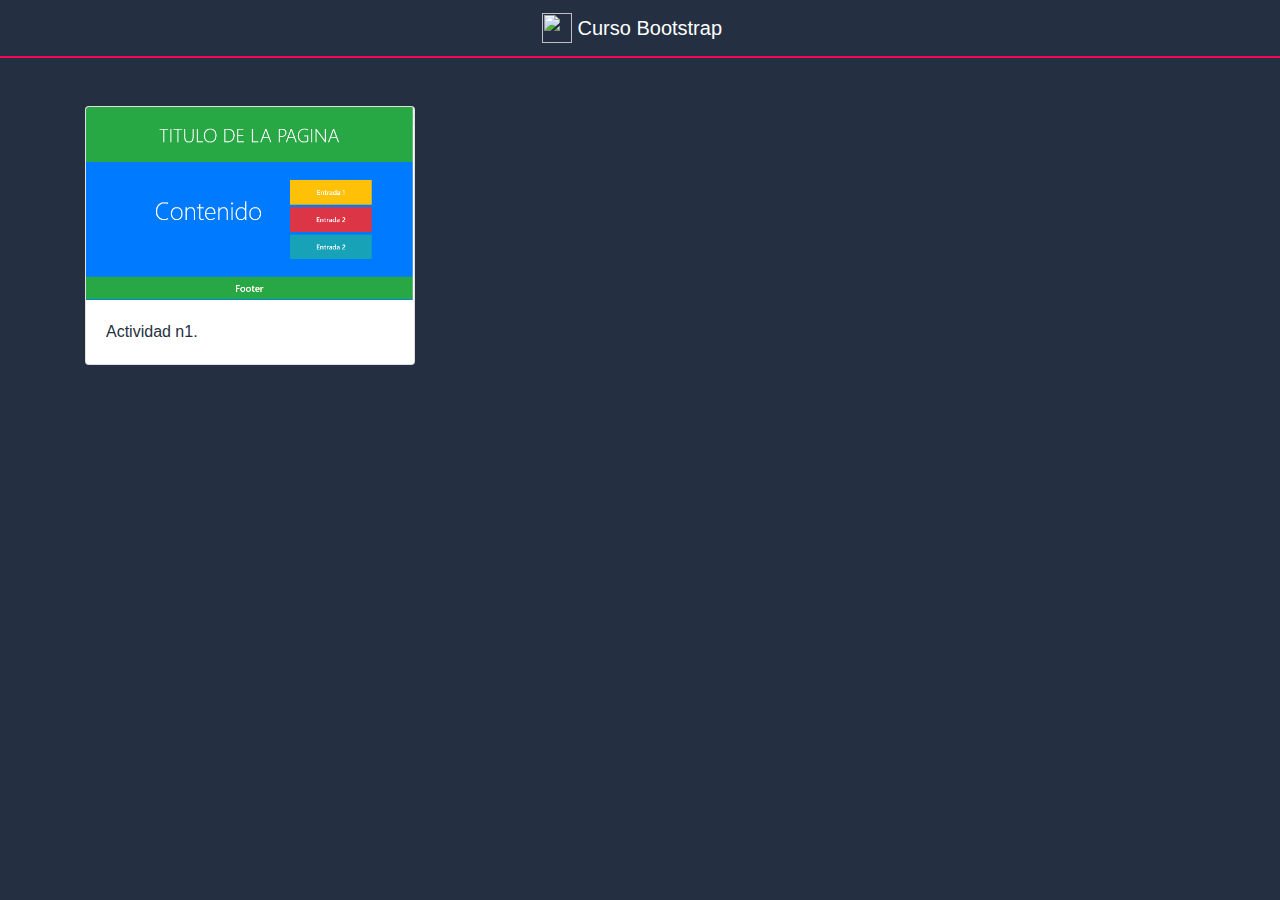
==== index.html @ 5abbb490 "Taller 1 con bootstrap 4" ====
<!doctype html>
<html lang="en">
  <head>
    <!-- Required meta tags -->
    <meta charset="utf-8">
    <meta name="viewport" content="width=device-width, initial-scale=1, shrink-to-fit=no">
    <link rel="shortcut icon" href="assets/favicon.ico" type="image/x-icon">
    <!-- Bootstrap CSS -->
    <link rel="stylesheet" href="https://stackpath.bootstrapcdn.com/bootstrap/4.5.2/css/bootstrap.min.css" integrity="sha384-JcKb8q3iqJ61gNV9KGb8thSsNjpSL0n8PARn9HuZOnIxN0hoP+VmmDGMN5t9UJ0Z" crossorigin="anonymous">
    <!-- CSS -->
    <link rel="stylesheet" href="assets/css/estilos.css">
    <title>Curso de Bootstrap</title>
  </head>
  <body>
    
    <!-- Image and text -->
    <nav class="navbar navbar-dark bg justify-content-center">
      <a class="navbar-brand" href="index.html">
        <img src="https://getbootstrap.com/docs/4.5/assets/brand/bootstrap-solid.svg" width="30" height="30" class="d-inline-block align-top" alt="" loading="lazy">
        Curso Bootstrap
      </a>
    </nav>
    <div class="linea"></div>

    <div class="container">
      <div class="row">
        <div class="col-4">
          <a href="taller/actividad1/actividad1.html">
            <div class="card tarjet" style="width: 20.6rem;">
              <img src="taller/actividad1/assets/web.PNG" class="card-img-top" alt="actividad1">
              <div class="card-body">
                <p class="card-text">Actividad n1.</p>
              </div>
            </div>
          </a>
        </div>
      </div>
    </div>

    <!-- Optional JavaScript -->
    <!-- jQuery first, then Popper.js, then Bootstrap JS -->
    <script src="https://code.jquery.com/jquery-3.5.1.slim.min.js"></script>
    <script src="https://cdn.jsdelivr.net/npm/popper.js@1.16.1/dist/umd/popper.min.js"></script>
    <script src="https://stackpath.bootstrapcdn.com/bootstrap/4.5.2/js/bootstrap.min.js"></script>
  </body>
</html>
---- assets/css/estilos.css ----
body {
  background: #243042;
}
.bg {
  background: #243042;
  border: none;
}
.linea {
  border: 1px solid #f40754;
}
.tarjet {
  margin-top: 3em !important;
}
a {
  text-decoration: none;
  color: #243042;
}
a:hover {
  text-decoration: #f40754 !important;
}
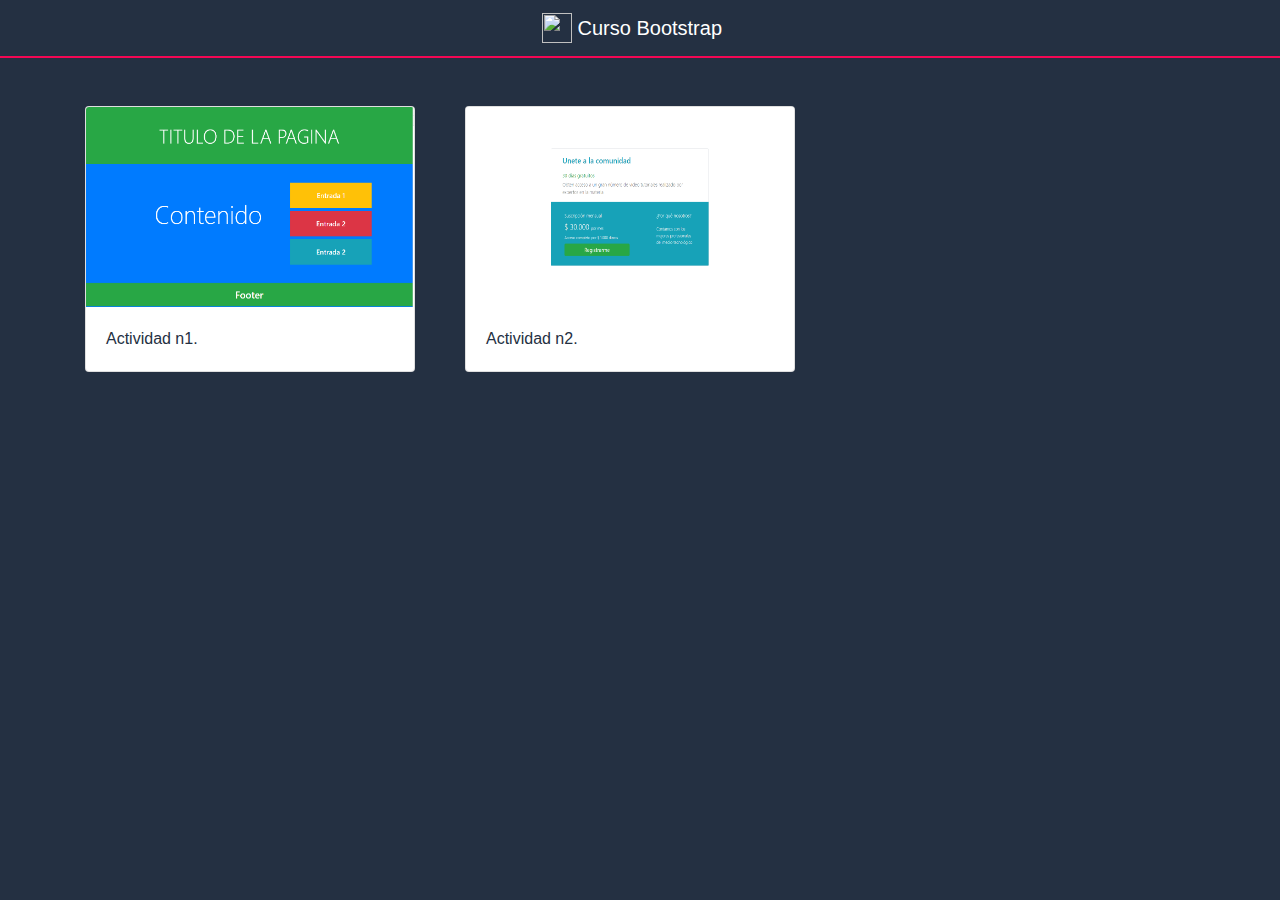
==== commit 9e1f4fd8: "actividad 2" ====
--- a/index.html
+++ b/index.html
@@ -27,9 +27,19 @@
         <div class="col-4">
           <a href="taller/actividad1/actividad1.html">
             <div class="card tarjet" style="width: 20.6rem;">
-              <img src="taller/actividad1/assets/web.PNG" class="card-img-top" alt="actividad1">
+              <img src="taller/actividad1/assets/web.PNG" width="200" height="200" class="card-img-top" alt="actividad1">
               <div class="card-body">
                 <p class="card-text">Actividad n1.</p>
+              </div>
+            </div>
+          </a>
+        </div>
+        <div class="col-4">
+          <a href="taller/actividad2/actividad2.html">
+            <div class="card tarjet" style="width: 20.6rem;">
+              <img src="taller/actividad2/assets/desktop.PNG" width="200" height="200" class="card-img-top" alt="actividad1">
+              <div class="card-body">
+                <p class="card-text">Actividad n2.</p>
               </div>
             </div>
           </a>
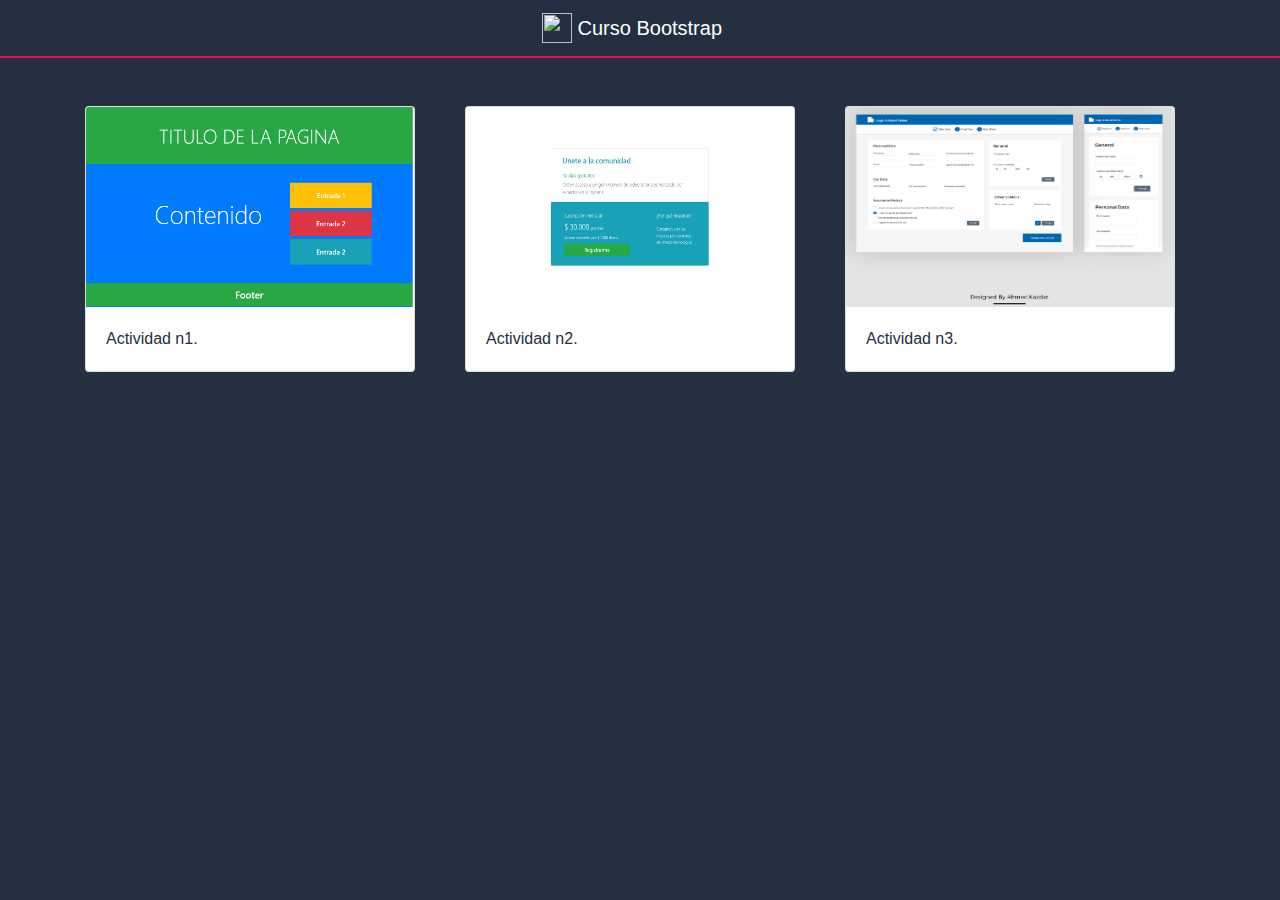
==== commit 9b8532cf: "actividad 3 - form" ====
--- a/index.html
+++ b/index.html
@@ -24,7 +24,7 @@
 
     <div class="container">
       <div class="row">
-        <div class="col-4">
+        <div class="col-12 col-lg-4">
           <a href="taller/actividad1/actividad1.html">
             <div class="card tarjet" style="width: 20.6rem;">
               <img src="taller/actividad1/assets/web.PNG" width="200" height="200" class="card-img-top" alt="actividad1">
@@ -34,12 +34,22 @@
             </div>
           </a>
         </div>
-        <div class="col-4">
+        <div class="col-12 col-lg-4">
           <a href="taller/actividad2/actividad2.html">
-            <div class="card tarjet" style="width: 20.6rem;">
-              <img src="taller/actividad2/assets/desktop.PNG" width="200" height="200" class="card-img-top" alt="actividad1">
+            <div class="card tarjet mt-1" style="width: 20.6rem;">
+              <img src="taller/actividad2/assets/desktop.PNG" width="200" height="200" class="card-img-top" alt="actividad2">
               <div class="card-body">
                 <p class="card-text">Actividad n2.</p>
+              </div>
+            </div>
+          </a>
+        </div>
+        <div class="col-12 col-lg-4">
+          <a href="taller/actividad3/actividad3.html">
+            <div class="card tarjet" style="width: 20.6rem;">
+              <img src="taller/actividad3/assets/FORM UI.png" width="200" height="200" class="card-img-top" alt="actividad3">
+              <div class="card-body">
+                <p class="card-text">Actividad n3.</p>
               </div>
             </div>
           </a>
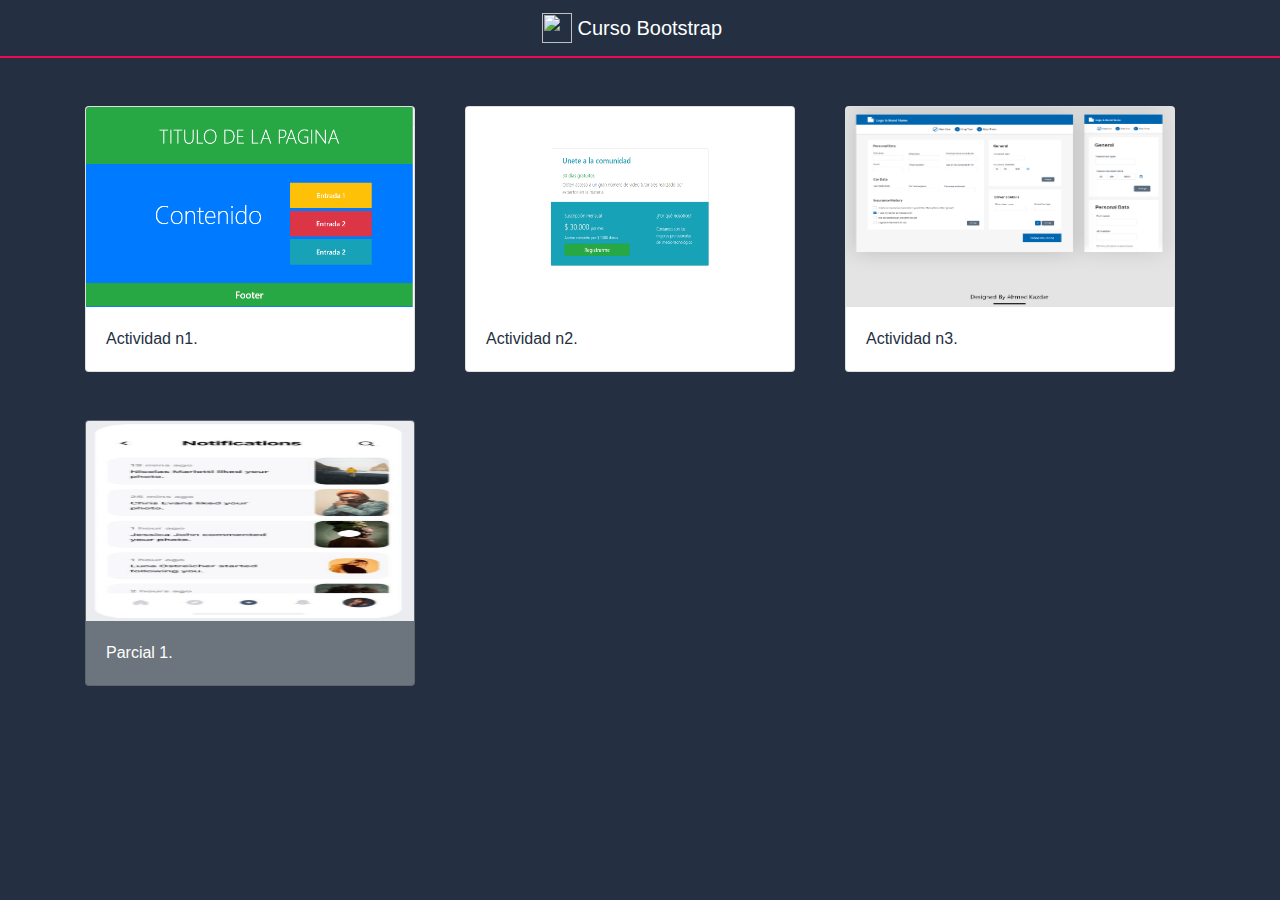
==== commit 6c6d2727: "parcial 1" ====
--- a/index.html
+++ b/index.html
@@ -55,6 +55,19 @@
           </a>
         </div>
       </div>
+      
+      <div class="row mb-5">
+        <div class="col-12 col-lg-4">
+          <a href="taller/parcial1/parcial1.html">
+            <div class="card tarjet bg-secondary text-white" style="width: 20.6rem;">
+              <img src="taller/parcial1/assets/3.png" width="200" height="200" class="card-img-top" alt="actividad3">
+              <div class="card-body">
+                <p class="card-text">Parcial 1.</p>
+              </div>
+            </div>
+          </a>
+        </div>
+      </div>
     </div>
 
     <!-- Optional JavaScript -->
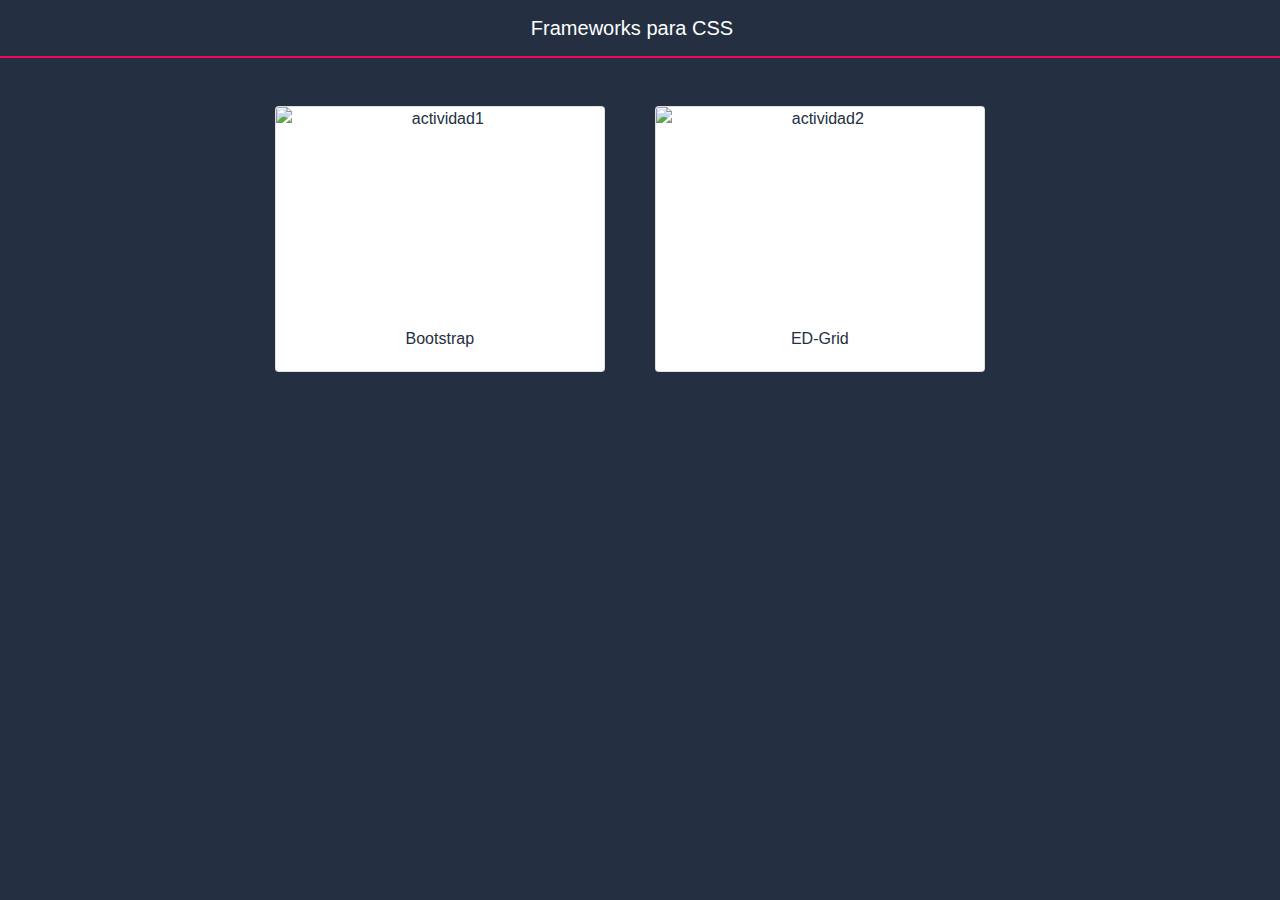
==== commit e1b126c9: "estructuracion del curso en frameworks css" ====
--- a/index.html
+++ b/index.html
@@ -9,65 +9,42 @@
     <link rel="stylesheet" href="https://stackpath.bootstrapcdn.com/bootstrap/4.5.2/css/bootstrap.min.css" integrity="sha384-JcKb8q3iqJ61gNV9KGb8thSsNjpSL0n8PARn9HuZOnIxN0hoP+VmmDGMN5t9UJ0Z" crossorigin="anonymous">
     <!-- CSS -->
     <link rel="stylesheet" href="assets/css/estilos.css">
-    <title>Curso de Bootstrap</title>
+    <title>Frameworks para CSS</title>
   </head>
   <body>
     
     <!-- Image and text -->
     <nav class="navbar navbar-dark bg justify-content-center">
       <a class="navbar-brand" href="index.html">
-        <img src="https://getbootstrap.com/docs/4.5/assets/brand/bootstrap-solid.svg" width="30" height="30" class="d-inline-block align-top" alt="" loading="lazy">
-        Curso Bootstrap
+        Frameworks para CSS
       </a>
     </nav>
     <div class="linea"></div>
 
     <div class="container">
-      <div class="row">
-        <div class="col-12 col-lg-4">
-          <a href="taller/actividad1/actividad1.html">
+      <div class="row text-center">
+        <div class="col-12 col-lg-4 offset-2">
+          <a href="src/bootstrap/index.html">
             <div class="card tarjet" style="width: 20.6rem;">
-              <img src="taller/actividad1/assets/web.PNG" width="200" height="200" class="card-img-top" alt="actividad1">
+              <img src="https://programacion.net/files/article/article_02159_.png" width="200" height="200" class="card-img-top" alt="actividad1">
               <div class="card-body">
-                <p class="card-text">Actividad n1.</p>
+                <p class="card-text">Bootstrap</p>
               </div>
             </div>
           </a>
         </div>
         <div class="col-12 col-lg-4">
-          <a href="taller/actividad2/actividad2.html">
+          <a href="src/ed-grid/index.html">
             <div class="card tarjet mt-1" style="width: 20.6rem;">
-              <img src="taller/actividad2/assets/desktop.PNG" width="200" height="200" class="card-img-top" alt="actividad2">
+              <img src="https://ed-grid.com/assets/img/logo/edgrid-poster.jpg" width="200" height="200" class="card-img-top" alt="actividad2">
               <div class="card-body">
-                <p class="card-text">Actividad n2.</p>
-              </div>
-            </div>
-          </a>
-        </div>
-        <div class="col-12 col-lg-4">
-          <a href="taller/actividad3/actividad3.html">
-            <div class="card tarjet" style="width: 20.6rem;">
-              <img src="taller/actividad3/assets/FORM UI.png" width="200" height="200" class="card-img-top" alt="actividad3">
-              <div class="card-body">
-                <p class="card-text">Actividad n3.</p>
+                <p class="card-text">ED-Grid</p>
               </div>
             </div>
           </a>
         </div>
       </div>
       
-      <div class="row mb-5">
-        <div class="col-12 col-lg-4">
-          <a href="taller/parcial1/parcial1.html">
-            <div class="card tarjet bg-secondary text-white" style="width: 20.6rem;">
-              <img src="taller/parcial1/assets/3.png" width="200" height="200" class="card-img-top" alt="actividad3">
-              <div class="card-body">
-                <p class="card-text">Parcial 1.</p>
-              </div>
-            </div>
-          </a>
-        </div>
-      </div>
     </div>
 
     <!-- Optional JavaScript -->
